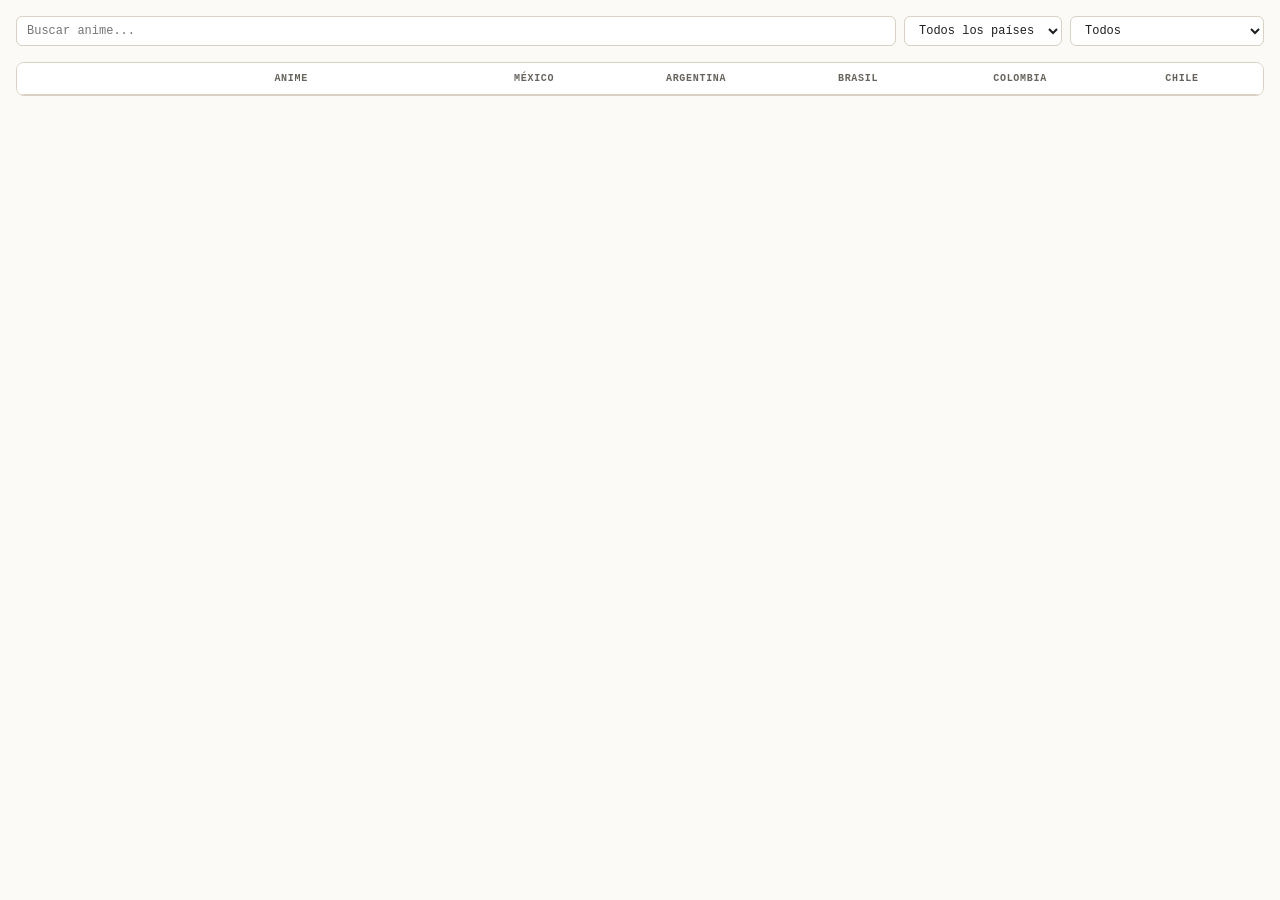
==== tabla1_interactiva.html @ 857c8f06 "Update tabla1_interactiva.html" ====
<!doctype html>
<html lang="es">
<head>
  <meta charset="utf-8">
  <meta name="viewport" content="width=device-width, initial-scale=1">
  <title>Interés en anime por país — LATAM 2022–2026</title>
  <style>
    :root {
      --fondo: #fbfaf7;
      --texto: #1d1f20;
      --muted: #68645d;
      --linea: #d9d2c4;
      --panel: #ffffff;
    }
    * { box-sizing: border-box; margin: 0; padding: 0; }
    body {
      background: var(--fondo);
      color: var(--texto);
      font-family: "American Typewriter", "Courier New", Courier, monospace;
      font-size: 13px;
      padding: 1rem;
    }
    .controls {
      display: flex;
      gap: 8px;
      margin-bottom: 1rem;
      flex-wrap: wrap;
    }
    input, select {
      font-family: inherit;
      font-size: 12px;
      padding: 6px 10px;
      border: 1px solid var(--linea);
      border-radius: 6px;
      background: var(--panel);
      color: var(--texto);
      outline: none;
    }
    input { flex: 1; min-width: 160px; }
    input:focus, select:focus { border-color: var(--muted); }
    .tbl-scroll {
      overflow-x: auto;
      border: 0.5px solid var(--linea);
      border-radius: 8px;
    }
    table {
      width: 100%;
      border-collapse: collapse;
      table-layout: fixed;
    }
    th {
      padding: 10px 12px;
      font-size: 10px;
      font-weight: 700;
      letter-spacing: 0.07em;
      text-transform: uppercase;
      color: var(--muted);
      border-bottom: 1px solid var(--linea);
      text-align: center;
      cursor: pointer;
      user-select: none;
      white-space: nowrap;
      background: var(--panel);
    }
    th:first-child { text-align: left; }
    th.sorted-asc::after  { content: " ↑"; }
    th.sorted-desc::after { content: " ↓"; }
    td {
      padding: 6px 12px;
      border-bottom: 0.5px solid var(--linea);
      text-align: center;
      color: var(--texto);
      vertical-align: middle;
    }
    td:first-child { text-align: left; font-size: 12px; }
    tr:last-child td { border-bottom: none; }
    tr:hover td { background: rgba(0,0,0,0.02); }
    .bar {
      display: inline-block;
      height: 12px;
      border-radius: 2px;
      vertical-align: middle;
      margin-right: 4px;
    }
    .val { vertical-align: middle; font-weight: 700; }
    .dash { color: var(--linea); }
    .col-img     { width: 52px; }
    .col-anime   { width: 26%; }
    .col-country { width: 13%; }
    .anime-thumb {
      width: 36px; height: 52px;
      object-fit: cover;
      border-radius: 4px;
      display: block;
      background: var(--linea);
    }
    .thumb-placeholder {
      width: 36px; height: 52px;
      border-radius: 4px;
      background: var(--linea);
      display: inline-block;
    }
    .footer {
      font-size: 11px;
      color: var(--muted);
      margin-top: 0.75rem;
      letter-spacing: 0;
      text-transform: none;
    }
  </style>
</head>
<body>
  <div class="controls">
    <input type="text" id="search" placeholder="Buscar anime...">
    <select id="filter-country">
      <option value="all">Todos los países</option>
      <option value="MX">México</option>
      <option value="AR">Argentina</option>
      <option value="BR">Brasil</option>
      <option value="CO">Colombia</option>
      <option value="CL">Chile</option>
    </select>
    <select id="filter-mode">
      <option value="all">Todos</option>
      <option value="present">Con al menos un score</option>
    </select>
  </div>

  <div class="tbl-scroll">
    <table>
      <thead>
        <tr>
          <th class="col-img"></th>
          <th class="col-anime" data-col="anime">Anime</th>
          <th class="col-country" data-col="MX">México</th>
          <th class="col-country" data-col="AR">Argentina</th>
          <th class="col-country" data-col="BR">Brasil</th>
          <th class="col-country" data-col="CO">Colombia</th>
          <th class="col-country" data-col="CL">Chile</th>
        </tr>
      </thead>
      <tbody id="tbody"></tbody>
    </table>
  </div>
  <p class="footer" id="row-count"></p>

  <script>
    const DATA = [
      {anime:"Blue Lock",                     MX:26, AR:27,  BR:20,  CO:null, CL:null},
      {anime:"Kusuriya no Hitorigoto",         MX:18, AR:null,BR:null,CO:12,  CL:12},
      {anime:"Summer Time Render",             MX:14, AR:1,   BR:15,  CO:2,   CL:2},
      {anime:"Kaijuu 8-gou",                  MX:12, AR:null,BR:5,   CO:9,   CL:null},
      {anime:"Gachiakuta",                     MX:11, AR:12,  BR:9,   CO:10,  CL:11},
      {anime:"Lycoris Recoil",                MX:9,  AR:null,BR:null,CO:null,CL:null},
      {anime:"Dungeon Meshi",                  MX:7,  AR:1,   BR:13,  CO:null,CL:2},
      {anime:"Kage no Jitsuryokusha ni Naritakute", MX:3, AR:null, BR:4, CO:null, CL:null},
      {anime:"BLEACH: Sennen Kessen-hen",      MX:2,  AR:null,BR:null,CO:null,CL:null},
      {anime:"VINLAND SAGA SEASON 2",          MX:2,  AR:null,BR:null,CO:null,CL:null},
      {anime:"SPY×FAMILY",                    MX:1,  AR:null,BR:15,  CO:null,CL:null},
      {anime:"Kusuriya no Hitorigoto 2nd Season", MX:1, AR:null, BR:3, CO:null, CL:null},
      {anime:"Youkoso Jitsuryoku Shijou Shugi no Kyoushitsu e", MX:1, AR:null, BR:1, CO:null, CL:null},
      {anime:"Dr. STONE: NEW WORLD",           MX:1,  AR:null,BR:null,CO:null,CL:null},
      {anime:"Dandadan",                       MX:null,AR:27, BR:null,CO:41,  CL:21},
      {anime:"WIND BREAKER",                   MX:null,AR:23, BR:null,CO:null,CL:null},
      {anime:"Bocchi the Rock!",               MX:null,AR:21, BR:null,CO:null,CL:16},
      {anime:"Yofukashi no Uta",               MX:null,AR:14, BR:null,CO:7,   CL:9},
      {anime:"Sono Bisque Doll wa Koi wo Suru",MX:null,AR:8,  BR:null,CO:null,CL:5},
      {anime:"MASHLE",                         MX:null,AR:3,  BR:null,CO:4,   CL:10},
      {anime:"Kimetsu no Yaiba: Hashira Geiko-hen", MX:null, AR:1, BR:1, CO:null, CL:null},
      {anime:"Sousou no Frieren",              MX:null,AR:null,BR:20, CO:null,CL:null},
      {anime:"[Oshi no Ko]",                   MX:null,AR:null,BR:7,  CO:12,  CL:10},
      {anime:"Boku no Hero Academia 6",        MX:null,AR:null,BR:6,  CO:null,CL:null},
      {anime:"Kimetsu no Yaiba: Katanakaji no Sato-hen", MX:null, AR:null, BR:3, CO:null, CL:null},
      {anime:"Jujutsu Kaisen: Shimetsu Kaiyu-hen", MX:null, AR:null, BR:1, CO:null, CL:null},
      {anime:"Mushoku Tensei II",              MX:null,AR:null,BR:null,CO:1,   CL:null},
      {anime:"Youkoso Jitsuryoku Shijou Shugi 3rd Season", MX:null, AR:null, BR:null, CO:1, CL:null},
      {anime:"Zom 100",                        MX:null,AR:null,BR:null,CO:1,   CL:null},
      {anime:"Jujutsu Kaisen 2nd Season",      MX:null,AR:null,BR:null,CO:null,CL:8},
      {anime:"Kawaii dake ja Nai Shikimori-san",MX:null,AR:null,BR:null,CO:null,CL:2},
      {anime:"SPY×FAMILY Season 2",            MX:null,AR:null,BR:null,CO:null,CL:2},
      {anime:"Yamada-kun to Lv999 no Koi wo Suru", MX:null, AR:null, BR:null, CO:null, CL:2},
    ];

    const IMGS = {
      "Blue Lock":                               "https://cdn.myanimelist.net/images/anime/1258/126572.jpg",
      "Kusuriya no Hitorigoto":                  "https://cdn.myanimelist.net/images/anime/1708/138033.jpg",
      "Summer Time Render":                      "https://cdn.myanimelist.net/images/anime/1813/119592.jpg",
      "Kaijuu 8-gou":                            "https://cdn.myanimelist.net/images/anime/1927/141029.jpg",
      "Gachiakuta":                              "https://cdn.myanimelist.net/images/anime/1765/146060.jpg",
      "Lycoris Recoil":                          "https://cdn.myanimelist.net/images/anime/1362/126032.jpg",
      "Dungeon Meshi":                           "https://cdn.myanimelist.net/images/anime/1721/140081.jpg",
      "Kage no Jitsuryokusha ni Naritakute":     "https://cdn.myanimelist.net/images/anime/1418/117994.jpg",
      "BLEACH: Sennen Kessen-hen":               "https://cdn.myanimelist.net/images/anime/1764/126627.jpg",
      "VINLAND SAGA SEASON 2":                   "https://cdn.myanimelist.net/images/anime/1444/122861.jpg",
      "SPY×FAMILY":                              "https://cdn.myanimelist.net/images/anime/1441/122795.jpg",
      "Kusuriya no Hitorigoto 2nd Season":       "https://cdn.myanimelist.net/images/anime/1708/138033.jpg",
      "Youkoso Jitsuryoku Shijou Shugi no Kyoushitsu e": "https://cdn.myanimelist.net/images/anime/1329/110753.jpg",
      "Dr. STONE: NEW WORLD":                    "https://cdn.myanimelist.net/images/anime/1613/128509.jpg",
      "Dandadan":                                "https://cdn.myanimelist.net/images/anime/1485/142921.jpg",
      "WIND BREAKER":                            "https://cdn.myanimelist.net/images/anime/1482/141824.jpg",
      "Bocchi the Rock!":                        "https://cdn.myanimelist.net/images/anime/1393/122991.jpg",
      "Yofukashi no Uta":                        "https://cdn.myanimelist.net/images/anime/1764/120544.jpg",
      "Sono Bisque Doll wa Koi wo Suru":         "https://cdn.myanimelist.net/images/anime/1088/119126.jpg",
      "MASHLE":                                  "https://cdn.myanimelist.net/images/anime/1434/133735.jpg",
      "Kimetsu no Yaiba: Hashira Geiko-hen":     "https://cdn.myanimelist.net/images/anime/1765/143038.jpg",
      "Sousou no Frieren":                       "https://cdn.myanimelist.net/images/anime/1015/138006.jpg",
      "[Oshi no Ko]":                            "https://cdn.myanimelist.net/images/anime/1812/134736.jpg",
      "Boku no Hero Academia 6":                 "https://cdn.myanimelist.net/images/anime/1530/117509.jpg",
      "Kimetsu no Yaiba: Katanakaji no Sato-hen":"https://cdn.myanimelist.net/images/anime/1765/135099.jpg",
      "Jujutsu Kaisen: Shimetsu Kaiyu-hen":      "https://cdn.myanimelist.net/images/anime/1792/138022.jpg",
      "Mushoku Tensei II":                       "https://cdn.myanimelist.net/images/anime/1726/129061.jpg",
      "Youkoso Jitsuryoku Shijou Shugi 3rd Season": "https://cdn.myanimelist.net/images/anime/1329/110753.jpg",
      "Zom 100":                                 "https://cdn.myanimelist.net/images/anime/1765/138578.jpg",
      "Jujutsu Kaisen 2nd Season":               "https://cdn.myanimelist.net/images/anime/1792/138022.jpg",
      "Kawaii dake ja Nai Shikimori-san":        "https://cdn.myanimelist.net/images/anime/1795/119155.jpg",
      "SPY×FAMILY Season 2":                     "https://cdn.myanimelist.net/images/anime/1441/122795.jpg",
      "Yamada-kun to Lv999 no Koi wo Suru":      "https://cdn.myanimelist.net/images/anime/1763/134858.jpg",
    };
    const COLORS = {MX:"#E63946", AR:"#457B9D", BR:"#2A9D8F", CO:"#E9C46A", CL:"#F4A261"};
    const MAX = Math.max(...DATA.flatMap(d => COLS.map(c => d[c] || 0)));

    let sortCol = null, sortDir = 1, filterCountry = "all", filterMode = "all", searchVal = "";

    function cell(val, col) {
      if (val === null) return '<span class="dash">—</span>';
      const w = Math.round((val / MAX) * 48);
      return `<span class="bar" style="width:${w}px;background:${COLORS[col]};opacity:0.7"></span><span class="val">${val}</span>`;
    }

    function render() {
      let rows = DATA.filter(d => {
        if (searchVal && !d.anime.toLowerCase().includes(searchVal.toLowerCase())) return false;
        if (filterCountry !== "all" && d[filterCountry] === null) return false;
        if (filterMode === "present" && COLS.every(c => d[c] === null)) return false;
        return true;
      });

      if (sortCol) {
        rows = [...rows].sort((a, b) => {
          if (sortCol === "anime") return sortDir * a.anime.localeCompare(b.anime);
          return sortDir * ((b[sortCol] ?? -1) - (a[sortCol] ?? -1));
        });
      }

      document.getElementById("tbody").innerHTML = rows.map(d => {
        const img = IMGS[d.anime]
          ? `<img class="anime-thumb" src="${IMGS[d.anime]}" alt="${d.anime}" loading="lazy">`
          : `<span class="thumb-placeholder"></span>`;
        return `<tr><td style="text-align:center">${img}</td><td>${d.anime}</td>${COLS.map(c => `<td>${cell(d[c], c)}</td>`).join("")}</tr>`;
      }).join("");

      document.getElementById("row-count").textContent =
        `${rows.length} de ${DATA.length} series · Scores Google Trends (0–100) · — = sin datos`;
    }

    document.querySelectorAll("th[data-col]").forEach(th => {
      th.addEventListener("click", () => {
        const col = th.dataset.col;
        if (sortCol === col) sortDir *= -1;
        else { sortCol = col; sortDir = 1; }
        document.querySelectorAll("th[data-col]").forEach(t => t.classList.remove("sorted-asc","sorted-desc"));
        th.classList.add(sortDir === 1 ? "sorted-asc" : "sorted-desc");
        render();
      });
    });

    document.getElementById("search").addEventListener("input", e => { searchVal = e.target.value; render(); });
    document.getElementById("filter-country").addEventListener("change", e => { filterCountry = e.target.value; render(); });
    document.getElementById("filter-mode").addEventListener("change", e => { filterMode = e.target.value; render(); });

    render();
  </script>
</body>
</html>
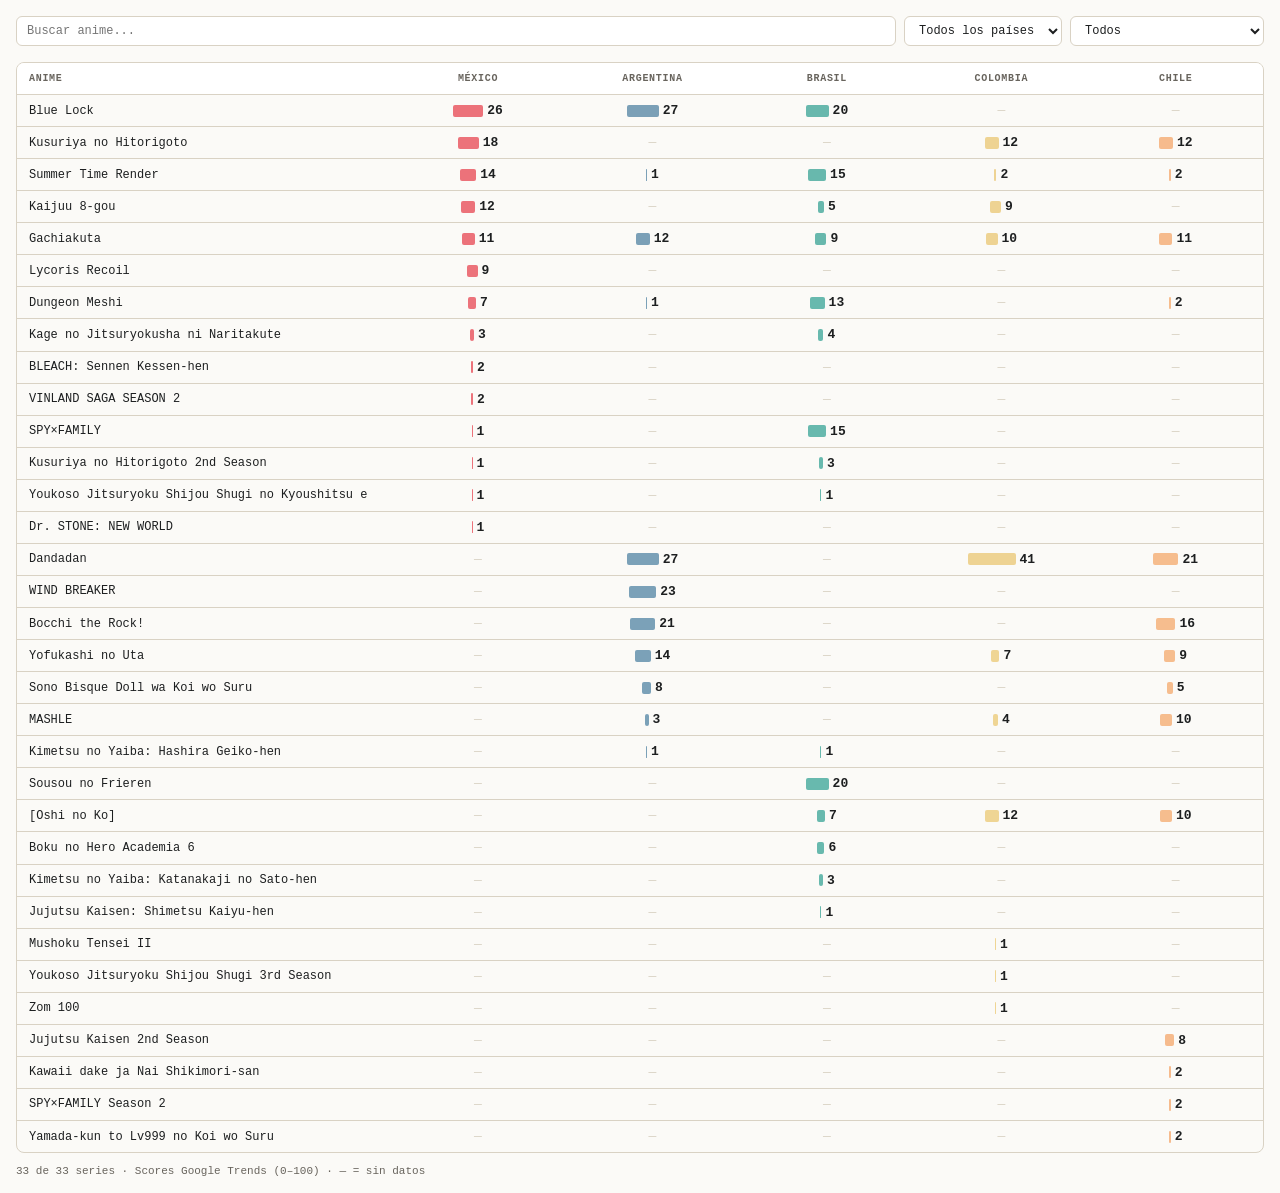
==== commit bb6416d3: "Update tabla1_interactiva.html" ====
--- a/tabla1_interactiva.html
+++ b/tabla1_interactiva.html
@@ -66,7 +66,7 @@
     th.sorted-asc::after  { content: " ↑"; }
     th.sorted-desc::after { content: " ↓"; }
     td {
-      padding: 6px 12px;
+      padding: 8px 12px;
       border-bottom: 0.5px solid var(--linea);
       text-align: center;
       color: var(--texto);
@@ -84,22 +84,8 @@
     }
     .val { vertical-align: middle; font-weight: 700; }
     .dash { color: var(--linea); }
-    .col-img     { width: 52px; }
-    .col-anime   { width: 26%; }
-    .col-country { width: 13%; }
-    .anime-thumb {
-      width: 36px; height: 52px;
-      object-fit: cover;
-      border-radius: 4px;
-      display: block;
-      background: var(--linea);
-    }
-    .thumb-placeholder {
-      width: 36px; height: 52px;
-      border-radius: 4px;
-      background: var(--linea);
-      display: inline-block;
-    }
+    .col-anime { width: 30%; }
+    .col-country { width: 14%; }
     .footer {
       font-size: 11px;
       color: var(--muted);
@@ -130,7 +116,6 @@
     <table>
       <thead>
         <tr>
-          <th class="col-img"></th>
           <th class="col-anime" data-col="anime">Anime</th>
           <th class="col-country" data-col="MX">México</th>
           <th class="col-country" data-col="AR">Argentina</th>
@@ -181,41 +166,7 @@
       {anime:"Yamada-kun to Lv999 no Koi wo Suru", MX:null, AR:null, BR:null, CO:null, CL:2},
     ];
 
-    const IMGS = {
-      "Blue Lock":                               "https://cdn.myanimelist.net/images/anime/1258/126572.jpg",
-      "Kusuriya no Hitorigoto":                  "https://cdn.myanimelist.net/images/anime/1708/138033.jpg",
-      "Summer Time Render":                      "https://cdn.myanimelist.net/images/anime/1813/119592.jpg",
-      "Kaijuu 8-gou":                            "https://cdn.myanimelist.net/images/anime/1927/141029.jpg",
-      "Gachiakuta":                              "https://cdn.myanimelist.net/images/anime/1765/146060.jpg",
-      "Lycoris Recoil":                          "https://cdn.myanimelist.net/images/anime/1362/126032.jpg",
-      "Dungeon Meshi":                           "https://cdn.myanimelist.net/images/anime/1721/140081.jpg",
-      "Kage no Jitsuryokusha ni Naritakute":     "https://cdn.myanimelist.net/images/anime/1418/117994.jpg",
-      "BLEACH: Sennen Kessen-hen":               "https://cdn.myanimelist.net/images/anime/1764/126627.jpg",
-      "VINLAND SAGA SEASON 2":                   "https://cdn.myanimelist.net/images/anime/1444/122861.jpg",
-      "SPY×FAMILY":                              "https://cdn.myanimelist.net/images/anime/1441/122795.jpg",
-      "Kusuriya no Hitorigoto 2nd Season":       "https://cdn.myanimelist.net/images/anime/1708/138033.jpg",
-      "Youkoso Jitsuryoku Shijou Shugi no Kyoushitsu e": "https://cdn.myanimelist.net/images/anime/1329/110753.jpg",
-      "Dr. STONE: NEW WORLD":                    "https://cdn.myanimelist.net/images/anime/1613/128509.jpg",
-      "Dandadan":                                "https://cdn.myanimelist.net/images/anime/1485/142921.jpg",
-      "WIND BREAKER":                            "https://cdn.myanimelist.net/images/anime/1482/141824.jpg",
-      "Bocchi the Rock!":                        "https://cdn.myanimelist.net/images/anime/1393/122991.jpg",
-      "Yofukashi no Uta":                        "https://cdn.myanimelist.net/images/anime/1764/120544.jpg",
-      "Sono Bisque Doll wa Koi wo Suru":         "https://cdn.myanimelist.net/images/anime/1088/119126.jpg",
-      "MASHLE":                                  "https://cdn.myanimelist.net/images/anime/1434/133735.jpg",
-      "Kimetsu no Yaiba: Hashira Geiko-hen":     "https://cdn.myanimelist.net/images/anime/1765/143038.jpg",
-      "Sousou no Frieren":                       "https://cdn.myanimelist.net/images/anime/1015/138006.jpg",
-      "[Oshi no Ko]":                            "https://cdn.myanimelist.net/images/anime/1812/134736.jpg",
-      "Boku no Hero Academia 6":                 "https://cdn.myanimelist.net/images/anime/1530/117509.jpg",
-      "Kimetsu no Yaiba: Katanakaji no Sato-hen":"https://cdn.myanimelist.net/images/anime/1765/135099.jpg",
-      "Jujutsu Kaisen: Shimetsu Kaiyu-hen":      "https://cdn.myanimelist.net/images/anime/1792/138022.jpg",
-      "Mushoku Tensei II":                       "https://cdn.myanimelist.net/images/anime/1726/129061.jpg",
-      "Youkoso Jitsuryoku Shijou Shugi 3rd Season": "https://cdn.myanimelist.net/images/anime/1329/110753.jpg",
-      "Zom 100":                                 "https://cdn.myanimelist.net/images/anime/1765/138578.jpg",
-      "Jujutsu Kaisen 2nd Season":               "https://cdn.myanimelist.net/images/anime/1792/138022.jpg",
-      "Kawaii dake ja Nai Shikimori-san":        "https://cdn.myanimelist.net/images/anime/1795/119155.jpg",
-      "SPY×FAMILY Season 2":                     "https://cdn.myanimelist.net/images/anime/1441/122795.jpg",
-      "Yamada-kun to Lv999 no Koi wo Suru":      "https://cdn.myanimelist.net/images/anime/1763/134858.jpg",
-    };
+    const COLS = ["MX","AR","BR","CO","CL"];
     const COLORS = {MX:"#E63946", AR:"#457B9D", BR:"#2A9D8F", CO:"#E9C46A", CL:"#F4A261"};
     const MAX = Math.max(...DATA.flatMap(d => COLS.map(c => d[c] || 0)));
 
@@ -242,12 +193,9 @@
         });
       }
 
-      document.getElementById("tbody").innerHTML = rows.map(d => {
-        const img = IMGS[d.anime]
-          ? `<img class="anime-thumb" src="${IMGS[d.anime]}" alt="${d.anime}" loading="lazy">`
-          : `<span class="thumb-placeholder"></span>`;
-        return `<tr><td style="text-align:center">${img}</td><td>${d.anime}</td>${COLS.map(c => `<td>${cell(d[c], c)}</td>`).join("")}</tr>`;
-      }).join("");
+      document.getElementById("tbody").innerHTML = rows.map(d =>
+        `<tr><td>${d.anime}</td>${COLS.map(c => `<td>${cell(d[c], c)}</td>`).join("")}</tr>`
+      ).join("");
 
       document.getElementById("row-count").textContent =
         `${rows.length} de ${DATA.length} series · Scores Google Trends (0–100) · — = sin datos`;
